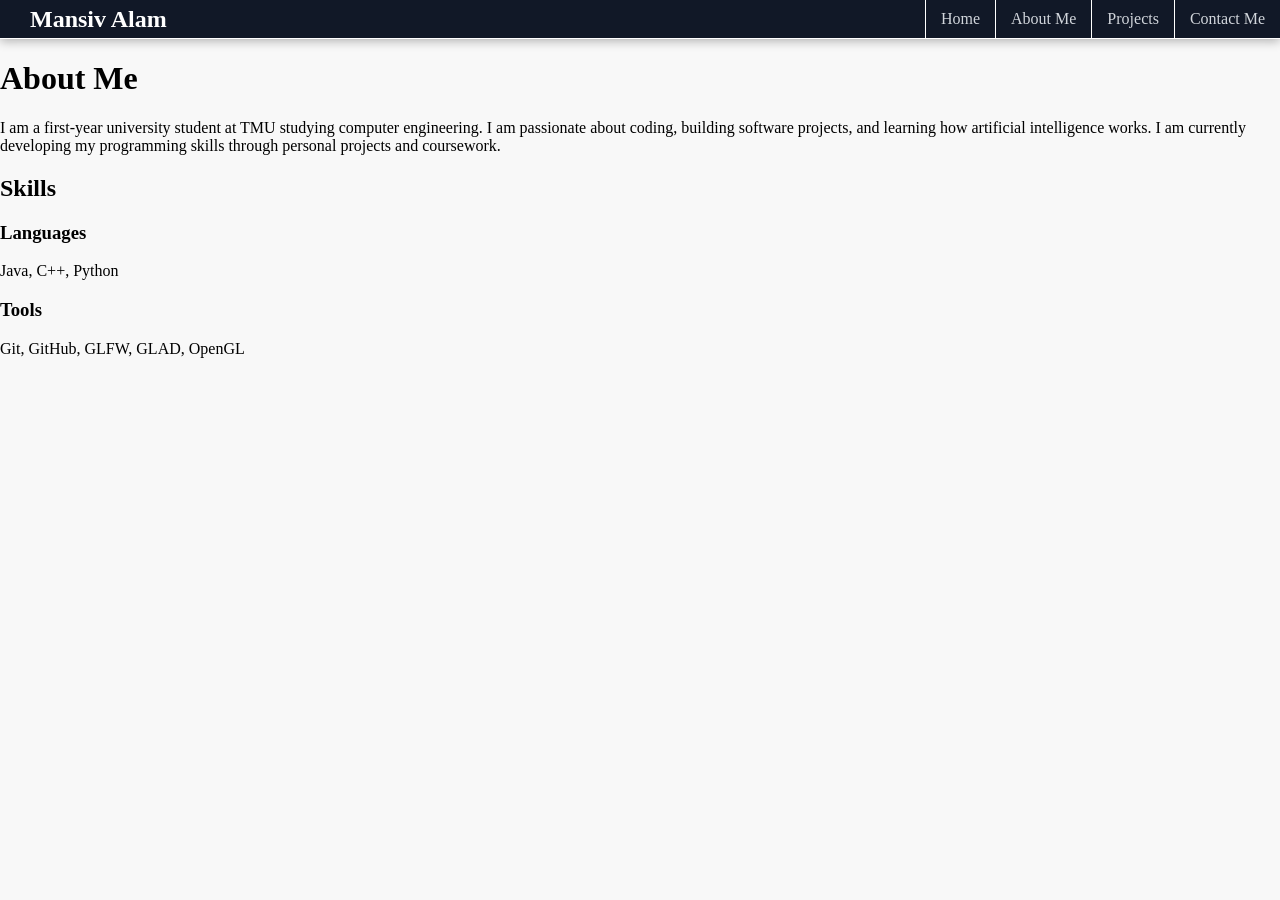
==== about.html @ 4dcd2592 "Add Navbar" ====
<!DOCTYPE html>
<html>
<head>
    <title>Mansiv Alam - About Me</title>
    <meta charset="UTF-8">
    <meta name="description" content="A Personal Portfolio Website" />
    <meta name="author" content="Mansiv">
    <meta name="viewport" content="width=device-width, initial-scale=1.0">
    <link rel="stylesheet" href="style.css">
</head>
<body>
    <nav class="navbar">
        <h2 class="logo">Mansiv Alam</h2>
        <ul class="navlinks">
            <li><a href="index.html">Home</a></li>
            <li><a href="about.html">About Me</a></li>
            <li><a href="projects.html">Projects</a></li>
            <li><a href="contact.html" class="active">Contact Me</a></li>
        </ul>
    </nav>

    <h1>About Me</h1>
    <p>I am a first-year university student at TMU studying computer engineering. I am passionate about coding, building software projects, and learning how artificial intelligence works. I am currently developing my programming skills through personal projects and coursework.</p>

    <h2>Skills</h2>
    <h3>Languages</h3>
    <p>Java, C++, Python</p>

    <h3>Tools</h3>
    <p>Git, GitHub, GLFW, GLAD, OpenGL</p>
</body>
</html>
---- style.css ----
body {
    margin: 0;
    padding: 0;
    background: #f8f8f8;
    background-repeat: no-repeat;
    background-attachment: fixed;
}
p {
    border-style: unset;
    border-width: unset;
    border-radius: unset;
    position: sticky;
}
img{
    position: sticky;
    top: 0px;
    float: left;

}
h1 {
    border-top-style: hidden;
    border-bottom-style: hidden;
    border-right-style: hidden;
    border-left-style: hidden;
}
/* targets unique id for one paragraph*/
#p1{
    /*margins*/
    border: 5px solid;
    width: 500px;
    height: 500px;
    font-size: 22px;
    background-color: cornflowerblue;
    margin-left: auto;
    margin-right: auto;
    color: rgb(0, 65, 0);
}
.navbar {
    display: flex;
    justify-content: space-between;
    align-items: center;
    padding: 0px 0px;
    background: #111827;
    position: sticky;
    top: 0;
    box-shadow: 0 2px 10px rgba(0,0,0,.3);
    border-bottom: 1px solid white;
}
.logo {
    margin: 0;
    padding-left: 30px;
    color: white;
}
.navlinks {
    list-style: none;

    display: flex;
    gap: 0px;
    margin: 0;
    padding: 0px 0px;
}
.navlinks a {
    color: #d1d5db;
    text-decoration: none;
    padding: 0px;
    border-radius: 6px;
    transition: 0.2s;
}
.navlinks a:hover {
    color: #60a5fa;
}
.navlinks a:active {
    color: #60a5fa;
    border-bottom: 2px solid #60a5fa;
    padding-bottom: 4px;

}
.navlinks li {
    border-left: 1px solid white;
    padding: 10px 15px;
}
.content {
    margin-left: 10px;
}
.textbox {
    margin-left: 10px;
    display: inline-block;
    padding: 8px 14px;
    border: 1px solid #374151;
    border-radius: 999px;
    background-color: white;
    color: #1f2937;
}

.odd {
    /* multiple fonts in case the first font is not supported by the browser*/
    font-family: consolas, roboto, sans-serif;
    font-style: italic;
    font-weight: 400;
    text-decoration: red dotted underline;
    background-color: cadetblue;
    font-size: 24px;
}
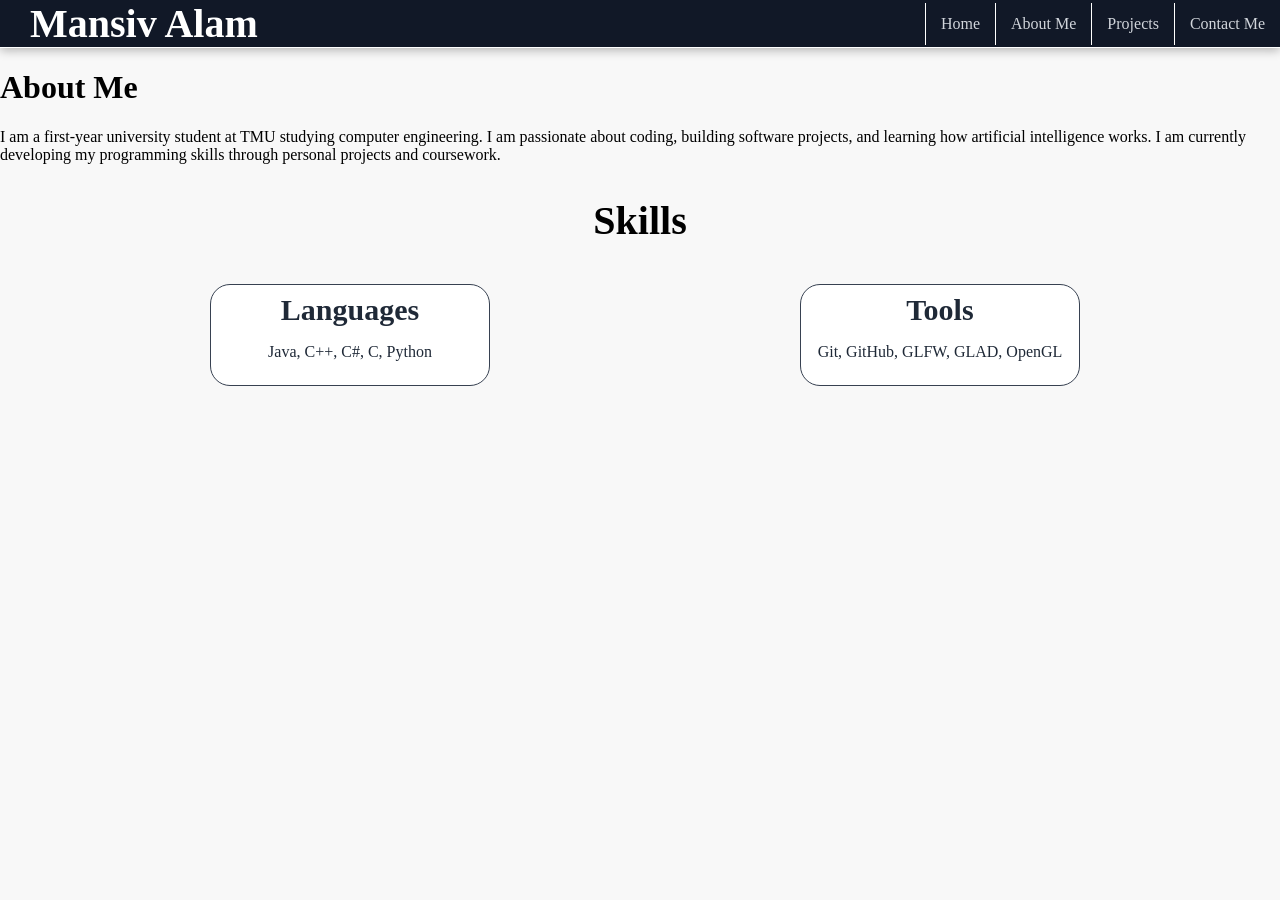
==== commit 345532ab: "Add projects slider and improve page layout styling" ====
--- a/about.html
+++ b/about.html
@@ -13,20 +13,26 @@
         <h2 class="logo">Mansiv Alam</h2>
         <ul class="navlinks">
             <li><a href="index.html">Home</a></li>
-            <li><a href="about.html">About Me</a></li>
+            <li><a href="about.html" class="active">About Me</a></li>
             <li><a href="projects.html">Projects</a></li>
-            <li><a href="contact.html" class="active">Contact Me</a></li>
+            <li><a href="contact.html">Contact Me</a></li>
         </ul>
     </nav>
 
     <h1>About Me</h1>
     <p>I am a first-year university student at TMU studying computer engineering. I am passionate about coding, building software projects, and learning how artificial intelligence works. I am currently developing my programming skills through personal projects and coursework.</p>
 
-    <h2>Skills</h2>
-    <h3>Languages</h3>
-    <p>Java, C++, Python</p>
+    <h2 class="subheading">Skills</h2>
+    <div class="container">
+        <div class="textbox">
+            <h3>Languages</h3>
+            <p>Java, C++, C#, C, Python</p>
+        </div>
 
-    <h3>Tools</h3>
-    <p>Git, GitHub, GLFW, GLAD, OpenGL</p>
+        <div class="textbox">
+            <h3>Tools</h3>
+            <p>Git, GitHub, GLFW, GLAD, OpenGL</p>
+        </div>
+    </div>
 </body>
 </html>
--- a/style.css
+++ b/style.css
@@ -1,3 +1,6 @@
+html, body {
+    overflow-x: hidden;
+}
 body {
     margin: 0;
     padding: 0;
@@ -6,6 +9,7 @@
     background-attachment: fixed;
 }
 p {
+    margin-left: 0px;
     border-style: unset;
     border-width: unset;
     border-radius: unset;
@@ -23,9 +27,9 @@
     border-right-style: hidden;
     border-left-style: hidden;
 }
+
 /* targets unique id for one paragraph*/
 #p1{
-    /*margins*/
     border: 5px solid;
     width: 500px;
     height: 500px;
@@ -49,6 +53,7 @@
 .logo {
     margin: 0;
     padding-left: 30px;
+    font-size: 40px;
     color: white;
 }
 .navlinks {
@@ -77,7 +82,38 @@
 }
 .navlinks li {
     border-left: 1px solid white;
-    padding: 10px 15px;
+    padding: 12px 15px;
+}
+.slider {
+    width: 700px;
+    margin: 40px auto;
+    position: relative;
+}
+.track {
+    display: flex;
+    transition: transform 0.5s ease-in-out;
+}
+
+.track img {
+    width: 700px;
+    flex-shrink: 0;
+}
+.dots {
+    text-align: center;
+    margin-top: 15px;
+}
+.dot {
+    height: 12px;
+    width: 12px;
+    margin: 0 5px;
+    display: inline-block;
+    background-color: #cbd5e1;
+    border-radius: 50%;
+    cursor: pointer;
+    transition: 0.3s;
+}
+.dot.active {
+    background-color: #111827;
 }
 .content {
     margin-left: 10px;
@@ -85,11 +121,54 @@
 .textbox {
     margin-left: 10px;
     display: inline-block;
+    width: 250px;
+    text-align: center;
     padding: 8px 14px;
     border: 1px solid #374151;
-    border-radius: 999px;
+    border-radius: 20px;
     background-color: white;
     color: #1f2937;
+}
+.projectbox {
+    margin-left: 10px;
+    display: inline-block;
+    width: 500px;
+    text-align: center;
+    padding: 8px 14px;
+    border: 1px solid #374151;
+    border-radius: 20px;
+    background-color: white;
+    color: #1f2937;
+}
+.textbox h3 {
+    margin: 0px;
+    font-size: 30px;
+    text-align: center;
+}
+.container {
+    display: flex;
+    justify-content: center;
+    gap: 300px;
+    padding: 0 40px;
+}
+.subheading {
+    font-size: 40px;
+    margin-bottom: 40px;
+    text-align: center;
+}
+.btn {
+    display: inline-block;
+    padding: 10px 18px;
+    background-color: #1f2937;
+    color: white;
+    text-decoration: none;
+    border-radius: 8px;
+    border: 1px solid #374151;
+    transition: 0.2s;
+}
+.btn:hover {
+    transform: translateY(-2px);
+    background-color: #111827;
 }
 
 .odd {
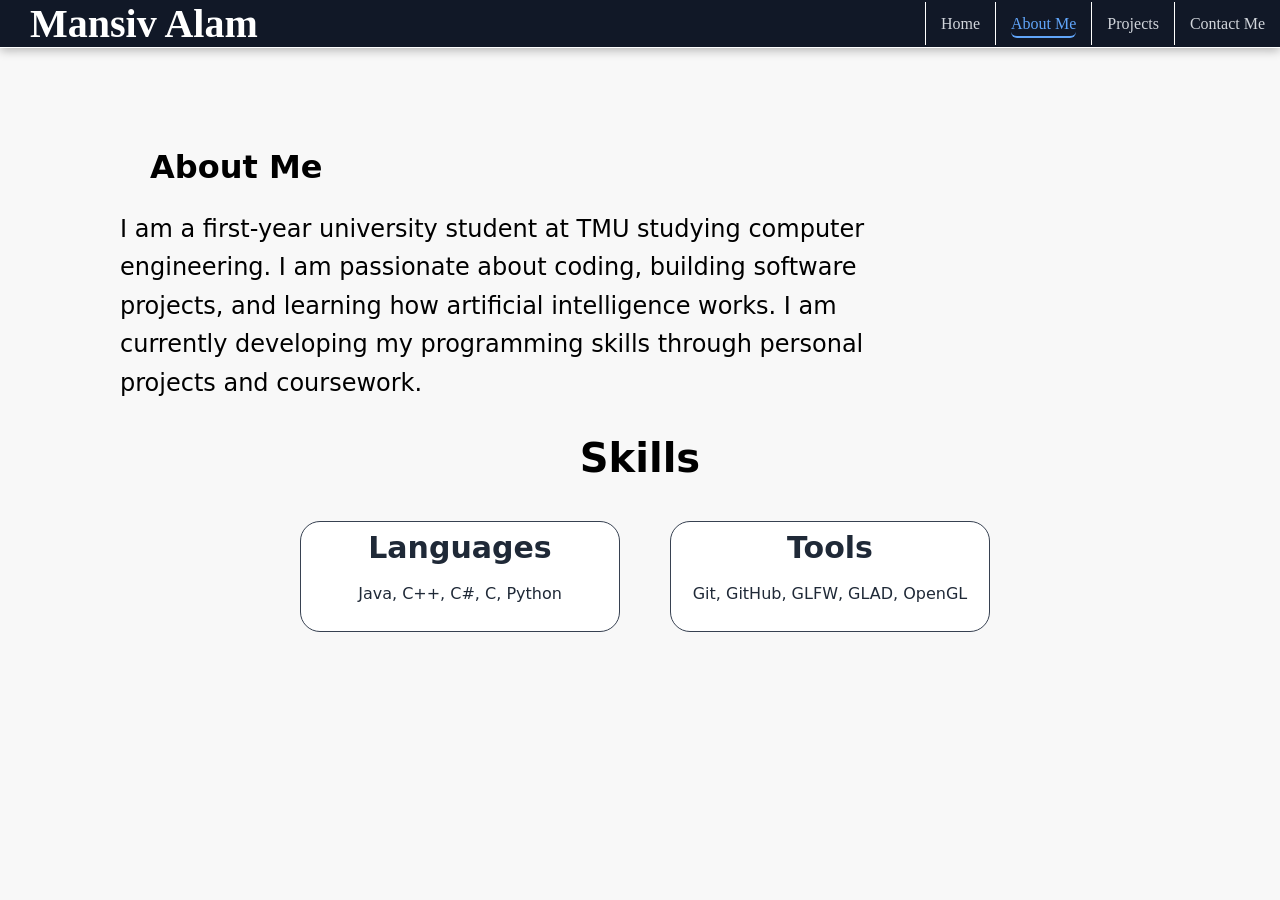
==== commit 2bf1cf54: "Improve page layout styling" ====
--- a/about.html
+++ b/about.html
@@ -19,8 +19,8 @@
         </ul>
     </nav>
 
-    <h1>About Me</h1>
-    <p>I am a first-year university student at TMU studying computer engineering. I am passionate about coding, building software projects, and learning how artificial intelligence works. I am currently developing my programming skills through personal projects and coursework.</p>
+    <h1 class="heading">About Me</h1>
+    <p class="text">I am a first-year university student at TMU studying computer engineering. I am passionate about coding, building software projects, and learning how artificial intelligence works. I am currently developing my programming skills through personal projects and coursework.</p>
 
     <h2 class="subheading">Skills</h2>
     <div class="container">
--- a/style.css
+++ b/style.css
@@ -7,25 +7,24 @@
     background: #f8f8f8;
     background-repeat: no-repeat;
     background-attachment: fixed;
+
+    font-family: system-ui, sans-serif;
 }
 p {
-    margin-left: 0px;
-    border-style: unset;
-    border-width: unset;
-    border-radius: unset;
-    position: sticky;
-}
-img{
-    position: sticky;
-    top: 0px;
+    max-width: 800px;
+    line-height: 1.6;
+}
+img {
     float: left;
-
 }
 h1 {
     border-top-style: hidden;
     border-bottom-style: hidden;
     border-right-style: hidden;
     border-left-style: hidden;
+}
+* {
+    box-sizing: border-box;
 }
 
 /* targets unique id for one paragraph*/
@@ -39,6 +38,19 @@
     margin-right: auto;
     color: rgb(0, 65, 0);
 }
+.heading {
+    margin-left: 150px;
+    margin-top: 100px;
+}
+.subheading {
+    font-size: 40px;
+    margin-bottom: 40px;
+    text-align: center;
+}
+.text {
+    margin-left: 120px;
+    font-size: 24px;
+}
 .navbar {
     display: flex;
     justify-content: space-between;
@@ -54,6 +66,7 @@
     margin: 0;
     padding-left: 30px;
     font-size: 40px;
+    font-family: serif;
     color: white;
 }
 .navlinks {
@@ -65,6 +78,7 @@
     padding: 0px 0px;
 }
 .navlinks a {
+    font-family: serif, sans-serif;
     color: #d1d5db;
     text-decoration: none;
     padding: 0px;
@@ -74,7 +88,7 @@
 .navlinks a:hover {
     color: #60a5fa;
 }
-.navlinks a:active {
+.navlinks a.active {
     color: #60a5fa;
     border-bottom: 2px solid #60a5fa;
     padding-bottom: 4px;
@@ -95,7 +109,7 @@
 }
 
 .track img {
-    width: 700px;
+    width: 100%;
     flex-shrink: 0;
 }
 .dots {
@@ -115,13 +129,11 @@
 .dot.active {
     background-color: #111827;
 }
-.content {
-    margin-left: 10px;
-}
 .textbox {
     margin-left: 10px;
     display: inline-block;
-    width: 250px;
+    width: 320px;
+    max-width: 100%;
     text-align: center;
     padding: 8px 14px;
     border: 1px solid #374151;
@@ -132,7 +144,8 @@
 .projectbox {
     margin-left: 10px;
     display: inline-block;
-    width: 500px;
+    width: 520px;
+    max-width: 100%;
     text-align: center;
     padding: 8px 14px;
     border: 1px solid #374151;
@@ -148,13 +161,8 @@
 .container {
     display: flex;
     justify-content: center;
-    gap: 300px;
+    gap: 40px;
     padding: 0 40px;
-}
-.subheading {
-    font-size: 40px;
-    margin-bottom: 40px;
-    text-align: center;
 }
 .btn {
     display: inline-block;
@@ -169,6 +177,19 @@
 .btn:hover {
     transform: translateY(-2px);
     background-color: #111827;
+}
+.btn-container {
+    margin-top: 40px;
+    display: flex;
+    justify-content: center;
+    gap: 10px;
+}
+.contact-content {
+    margin-top: 200px;
+    text-align: center;
+}
+.contact-container {
+    margin-top: 250px;
 }
 
 .odd {
